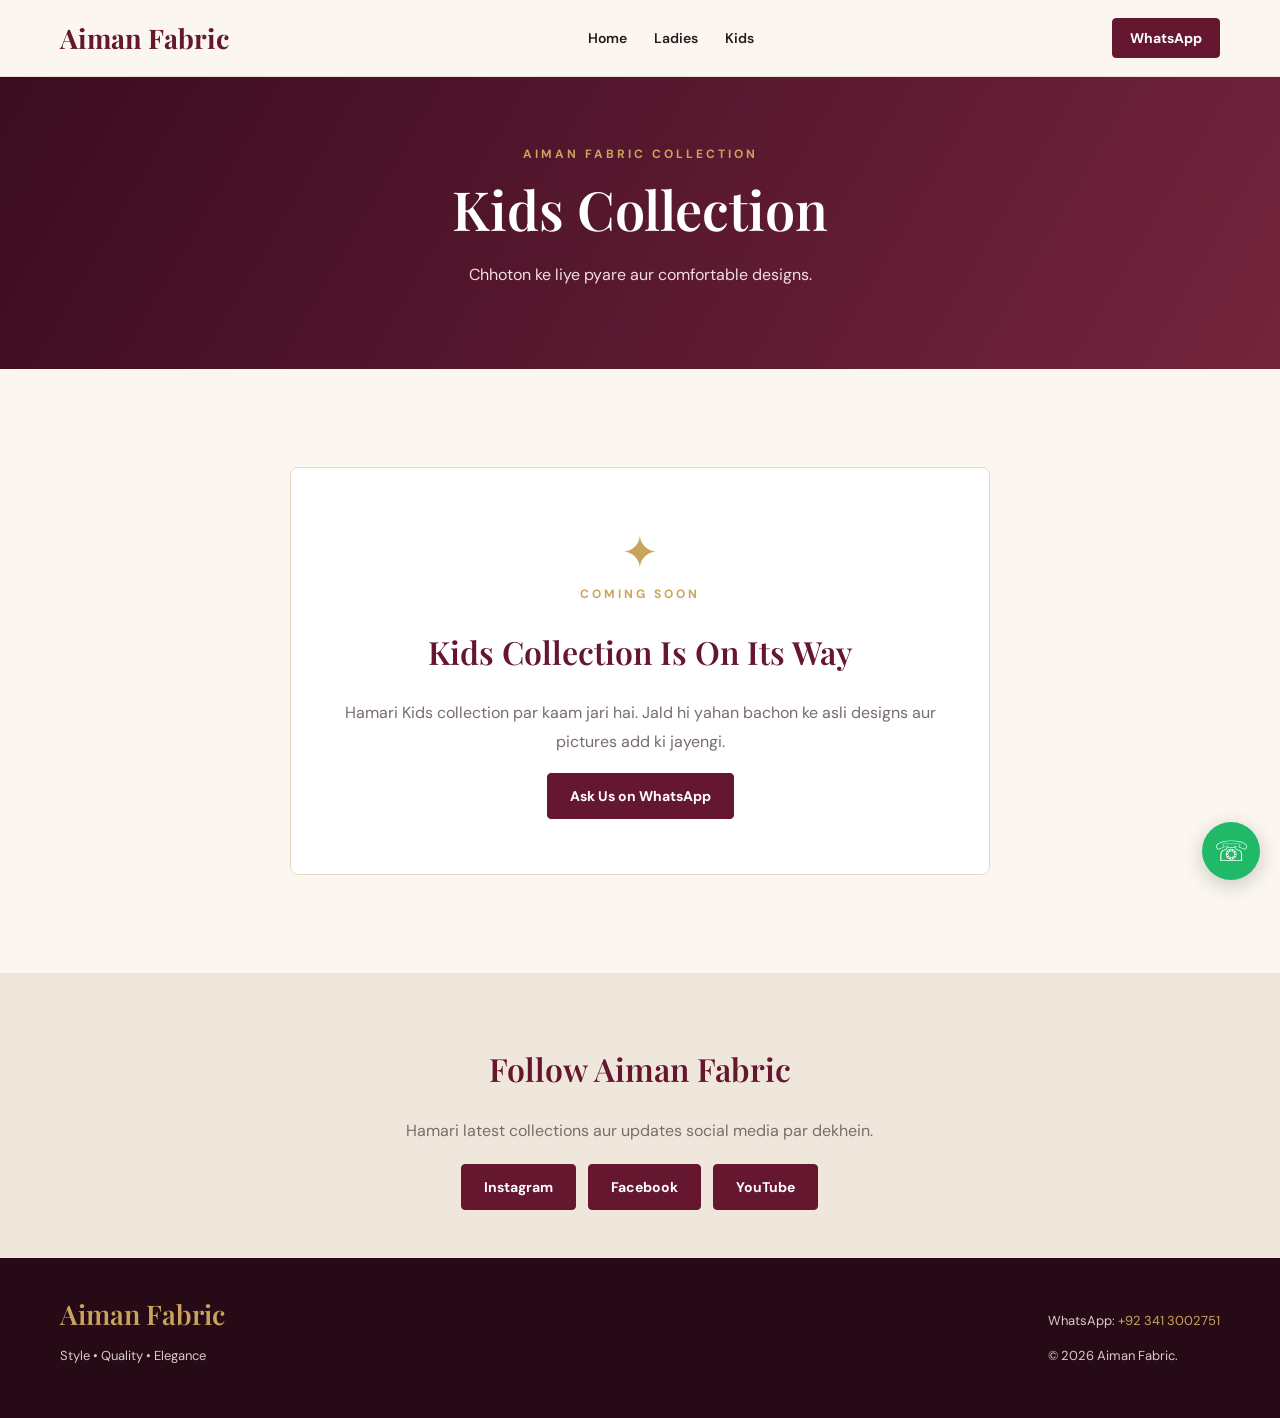
==== kids.html @ 696e2a1f "Initial commit" ====
<!DOCTYPE html>
<html lang="en">
<head>
  <meta charset="UTF-8">
  <meta name="viewport" content="width=device-width, initial-scale=1.0">
  <title>Kids Collection | Aiman Fabric</title>
  <meta name="description" content="Aiman Fabric kids collection. New designs coming soon.">
  <link rel="stylesheet" href="style.css">
</head>
<body>

<header class="site-header">
  <div class="wrap navbar">
    <a class="brand" href="index.html">Aiman Fabric</a>
    <nav class="nav-links">
      <a href="index.html">Home</a>
      <a href="ladies.html">Ladies</a>
      <a href="kids.html">Kids</a>
    </nav>
    <a class="btn btn-small" href="https://wa.me/923413002751" target="_blank">WhatsApp</a>
  </div>
</header>

<main>
  <section class="page-hero">
    <div class="wrap">
      <span class="eyebrow">Aiman Fabric Collection</span>
      <h1>Kids Collection</h1>
      <p>Chhoton ke liye pyare aur comfortable designs.</p>
    </div>
  </section>

  <section class="section">
    <div class="wrap">
      <div class="coming-soon">
        <div class="symbol">✦</div>
        <span class="eyebrow">Coming Soon</span>
        <h2>Kids Collection Is On Its Way</h2>
        <p>Hamari Kids collection par kaam jari hai. Jald hi yahan bachon ke asli designs aur pictures add ki jayengi.</p>
        <a class="btn" href="https://wa.me/923413002751?text=Assalam%20o%20Alaikum%2C%20Kids%20collection%20kab%20available%20hogi%3F" target="_blank">Ask Us on WhatsApp</a>
      </div>
    </div>
  </section>
</main>

<section class="order-strip">
  <div class="wrap">
    <h2>Follow Aiman Fabric</h2>
    <p>Hamari latest collections aur updates social media par dekhein.</p>
    <div style="display:flex;justify-content:center;gap:12px;flex-wrap:wrap;margin-top:20px">
      <a class="btn" href="https://www.instagram.com/aiman.fabric/" target="_blank">Instagram</a>
      <a class="btn" href="https://www.facebook.com/share/18s9bSbmYx/" target="_blank">Facebook</a>
      <a class="btn" href="https://www.youtube.com/channel/UClzyJKndCQKOyNDF1zIoYUw" target="_blank">YouTube</a>
    </div>
  </div>
</section>

<footer class="site-footer">
  <div class="wrap footer-inner">
    <div><div class="footer-brand">Aiman Fabric</div><p>Style • Quality • Elegance</p></div>
    <div><p>WhatsApp: <a href="https://wa.me/923413002751" target="_blank">+92 341 3002751</a></p><p>© <span id="year"></span> Aiman Fabric.</p></div>
  </div>
</footer>

<a class="float-wa" href="https://wa.me/923413002751" target="_blank" aria-label="WhatsApp">☏</a>
<script>document.getElementById('year').textContent = new Date().getFullYear();</script>
</body>
</html>
---- style.css ----
@import url('https://fonts.googleapis.com/css2?family=DM+Sans:wght@400;500;600;700&family=Playfair+Display:wght@500;600;700&display=swap');

:root {
  --wine: #64172f;
  --wine-dark: #350d1c;
  --gold: #c9a45c;
  --cream: #fbf7f0;
  --ink: #261b1e;
  --muted: #786c6c;
}

* { box-sizing: border-box; }
html { scroll-behavior: smooth; }
body {
  margin: 0;
  background: var(--cream);
  color: var(--ink);
  font-family: 'DM Sans', sans-serif;
}
a { color: inherit; text-decoration: none; }
img { max-width: 100%; display: block; }
.wrap { width: min(1160px, 92%); margin: auto; }

.site-header {
  position: sticky;
  top: 0;
  z-index: 20;
  background: rgba(251,247,240,.96);
  border-bottom: 1px solid #e9dfd3;
  backdrop-filter: blur(12px);
}
.navbar {
  min-height: 76px;
  display: flex;
  align-items: center;
  justify-content: space-between;
  gap: 20px;
}
.brand {
  font-family: 'Playfair Display', serif;
  font-size: 27px;
  font-weight: 700;
  color: var(--wine);
}
.nav-links { display: flex; align-items: center; gap: 27px; }
.nav-links a { font-size: 14px; font-weight: 600; }
.nav-links a:hover { color: var(--gold); }

.btn {
  display: inline-flex;
  justify-content: center;
  align-items: center;
  padding: 13px 22px;
  border: 1px solid var(--wine);
  border-radius: 4px;
  background: var(--wine);
  color: white;
  font: inherit;
  font-size: 14px;
  font-weight: 700;
  transition: .25s;
  cursor: pointer;
}
.btn:hover { background: var(--wine-dark); transform: translateY(-2px); }
.btn-outline { background: transparent; color: var(--wine); }
.btn-outline:hover { color: white; }
.btn-gold { background: var(--gold); border-color: var(--gold); color: #241812; }
.btn-small { padding: 10px 17px; }

.hero {
  background: linear-gradient(115deg, #300b1b, #64172f 60%, #8a3b4c);
  color: white;
  overflow: hidden;
}
.hero-inner {
  min-height: 510px;
  display: grid;
  grid-template-columns: 1.1fr .9fr;
  align-items: center;
  gap: 45px;
  padding-top: 65px;
  padding-bottom: 65px;
}
.eyebrow {
  color: var(--gold);
  text-transform: uppercase;
  letter-spacing: 3px;
  font-size: 12px;
  font-weight: 700;
}
.hero h1 {
  max-width: 650px;
  margin: 17px 0;
  font: 600 clamp(38px, 5vw, 66px)/1.12 'Playfair Display', serif;
}
.hero p { max-width: 560px; color: #f2e5e5; line-height: 1.9; }
.hero-actions { display: flex; gap: 12px; flex-wrap: wrap; margin-top: 27px; }
.hero-art {
  min-height: 350px;
  border: 1px solid rgba(201,164,92,.5);
  border-radius: 48% 48% 8px 8px;
  background:
    radial-gradient(circle at 50% 35%, rgba(201,164,92,.28), transparent 40%),
    linear-gradient(145deg,#8c4052,#3a0d20);
  display: grid;
  place-items: center;
  text-align: center;
  padding: 25px;
}
.hero-art span {
  font: italic 64px 'Playfair Display', serif;
  color: var(--gold);
}
.hero-art small { display: block; letter-spacing: 4px; color: #f8e9cf; }

.section { padding: 78px 0; }
.section-heading { text-align: center; margin: 0 auto 38px; }
.section-heading h2 {
  margin: 8px 0 12px;
  font: 600 clamp(30px,4vw,44px) 'Playfair Display', serif;
  color: var(--wine-dark);
}
.section-heading p { color: var(--muted); line-height: 1.7; }

.category-grid {
  display: grid;
  grid-template-columns: 1fr 1fr;
  gap: 24px;
}
.category-card {
  min-height: 310px;
  padding: 40px;
  display: flex;
  flex-direction: column;
  justify-content: end;
  align-items: flex-start;
  border-radius: 8px;
  color: white;
  overflow: hidden;
  background: linear-gradient(135deg,#4b1027,#9b5867);
}
.category-card.kids { background: linear-gradient(135deg,#263f4b,#6c8990); }
.category-card h3 { font: 600 34px 'Playfair Display',serif; margin: 0 0 10px; }
.category-card p { max-width: 430px; line-height: 1.7; color: #f6e9e9; }

.product-grid {
  display: grid;
  grid-template-columns: repeat(3,1fr);
  gap: 25px;
}
.product-card {
  background: white;
  border: 1px solid #eee5dc;
  border-radius: 7px;
  overflow: hidden;
  transition: .25s;
}
.product-card:hover { transform: translateY(-5px); box-shadow: 0 14px 35px #4b102714; }
.product-card img { width: 100%; aspect-ratio: 4/5; object-fit: cover; background: #eee; }
.product-info { padding: 18px; }
.product-info h3 { margin: 0 0 8px; font: 600 20px 'Playfair Display',serif; }
.product-info p { color: var(--muted); font-size: 13px; line-height: 1.6; }
.product-info .btn { width: 100%; margin-top: 8px; }

.page-hero {
  padding: 65px 0;
  text-align: center;
  background: linear-gradient(120deg,#3b0c20,#74243d);
  color: white;
}
.page-hero h1 { font: 600 clamp(36px,5vw,54px) 'Playfair Display',serif; margin: 10px 0; }
.page-hero p { color: #f1dfe3; line-height: 1.7; }

.coming-soon {
  max-width: 700px;
  margin: 20px auto;
  padding: 55px 30px;
  border: 1px solid #e8d9c6;
  background: white;
  text-align: center;
  border-radius: 8px;
}
.coming-soon .symbol { font-size: 45px; color: var(--gold); }
.coming-soon h2 { font: 600 32px 'Playfair Display',serif; color: var(--wine); }
.coming-soon p { color: var(--muted); line-height: 1.8; }

.order-strip {
  padding: 48px 20px;
  text-align: center;
  background: #f0e7dc;
}
.order-strip h2 { font: 600 32px 'Playfair Display',serif; color: var(--wine); }
.order-strip p { color: var(--muted); line-height: 1.7; }

.site-footer { background: #260b17; color: white; padding: 38px 0; }
.footer-inner {
  display: flex;
  align-items: center;
  justify-content: space-between;
  gap: 20px;
}
.footer-brand { font: 600 27px 'Playfair Display',serif; color: var(--gold); }
.site-footer p { color: #d9c9cb; font-size: 13px; line-height: 1.7; }
.site-footer a { color: var(--gold); }

.float-wa {
  position: fixed;
  right: 20px;
  bottom: 20px;
  z-index: 30;
  width: 58px;
  height: 58px;
  border-radius: 50%;
  background: #20b968;
  color: white;
  display: grid;
  place-items: center;
  font-size: 28px;
  box-shadow: 0 5px 20px #0003;
}
.empty-note { text-align: center; color: var(--muted); padding: 25px; }

@media (max-width: 760px) {
  .navbar { min-height: 68px; flex-wrap: wrap; padding: 12px 0; }
  .brand { font-size: 23px; }
  .nav-links { order: 3; width: 100%; justify-content: center; gap: 20px; }
  .nav-links a { font-size: 12px; }
  .hero-inner { grid-template-columns: 1fr; padding-top: 55px; padding-bottom: 45px; gap: 30px; }
  .hero-art { min-height: 230px; }
  .hero-art span { font-size: 48px; }
  .category-grid { grid-template-columns: 1fr; }
  .category-card { min-height: 260px; padding: 27px; }
  .product-grid { grid-template-columns: repeat(2,minmax(0,1fr)); gap: 12px; }
  .product-info { padding: 12px; }
  .product-info h3 { font-size: 16px; }
  .product-info p { font-size: 12px; }
  .product-info .btn { padding: 10px 7px; font-size: 11px; }
  .section { padding: 55px 0; }
  .footer-inner { flex-direction: column; align-items: flex-start; }
}
@media (max-width: 390px) {
  .product-grid { grid-template-columns: 1fr; }
}
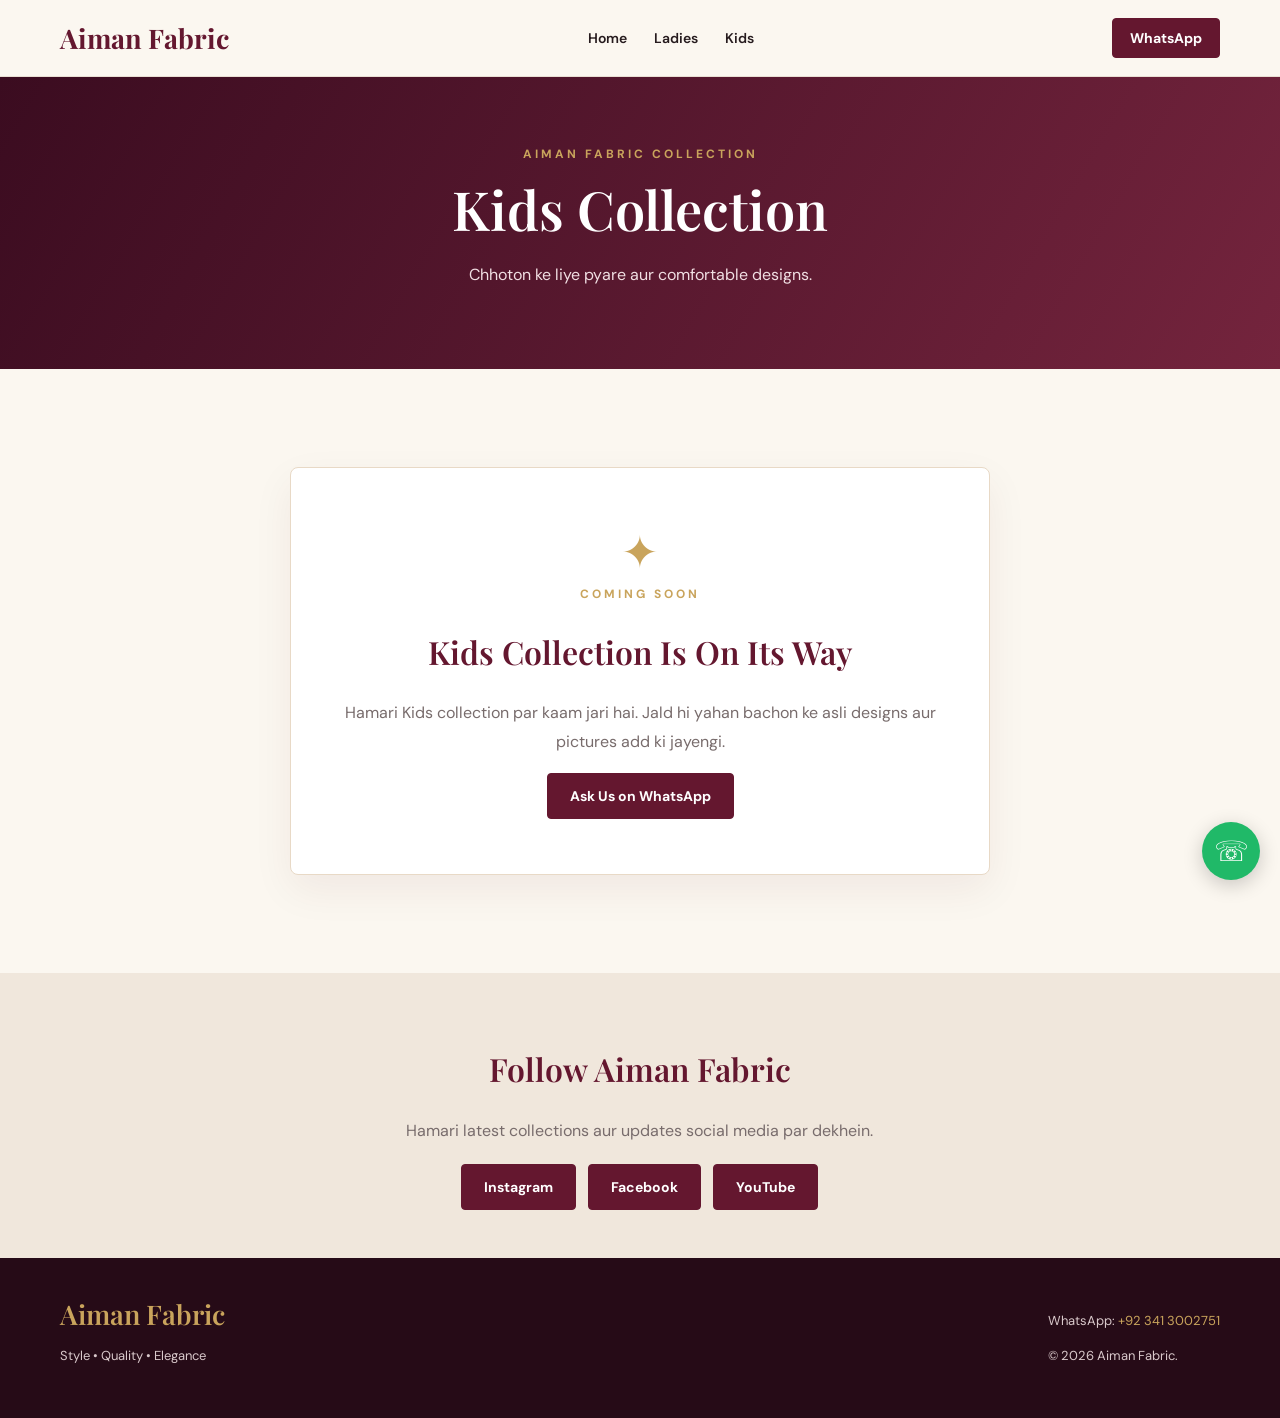
==== commit 67d64bed: "Update Aiman Fabric Website" ====
--- a/kids.html
+++ b/kids.html
@@ -1,3 +1,4 @@
+
 <!DOCTYPE html>
 <html lang="en">
 <head>
@@ -8,16 +9,13 @@
   <link rel="stylesheet" href="style.css">
 </head>
 <body>
-
 <header class="site-header">
   <div class="wrap navbar">
     <a class="brand" href="index.html">Aiman Fabric</a>
     <nav class="nav-links">
-      <a href="index.html">Home</a>
-      <a href="ladies.html">Ladies</a>
-      <a href="kids.html">Kids</a>
+      <a href="index.html">Home</a><a href="ladies.html">Ladies</a><a href="kids.html">Kids</a>
     </nav>
-    <a class="btn btn-small" href="https://wa.me/923413002751" target="_blank">WhatsApp</a>
+    <a class="btn btn-small" href="https://wa.me/923413002751" target="_blank" rel="noopener">WhatsApp</a>
   </div>
 </header>
 
@@ -37,32 +35,31 @@
         <span class="eyebrow">Coming Soon</span>
         <h2>Kids Collection Is On Its Way</h2>
         <p>Hamari Kids collection par kaam jari hai. Jald hi yahan bachon ke asli designs aur pictures add ki jayengi.</p>
-        <a class="btn" href="https://wa.me/923413002751?text=Assalam%20o%20Alaikum%2C%20Kids%20collection%20kab%20available%20hogi%3F" target="_blank">Ask Us on WhatsApp</a>
+        <a class="btn" href="https://wa.me/923413002751?text=Assalam%20o%20Alaikum%2C%20Kids%20collection%20kab%20available%20hogi%3F" target="_blank" rel="noopener">Ask Us on WhatsApp</a>
+      </div>
+    </div>
+  </section>
+
+  <section class="order-strip">
+    <div class="wrap">
+      <h2>Follow Aiman Fabric</h2>
+      <p>Hamari latest collections aur updates social media par dekhein.</p>
+      <div style="display:flex;justify-content:center;gap:12px;flex-wrap:wrap;margin-top:20px">
+        <a class="btn" href="https://www.instagram.com/aiman.fabric/" target="_blank" rel="noopener">Instagram</a>
+        <a class="btn" href="https://www.facebook.com/share/18s9bSbmYx/" target="_blank" rel="noopener">Facebook</a>
+        <a class="btn" href="https://www.youtube.com/channel/UClzyJKndCQKOyNDF1zIoYUw" target="_blank" rel="noopener">YouTube</a>
       </div>
     </div>
   </section>
 </main>
 
-<section class="order-strip">
-  <div class="wrap">
-    <h2>Follow Aiman Fabric</h2>
-    <p>Hamari latest collections aur updates social media par dekhein.</p>
-    <div style="display:flex;justify-content:center;gap:12px;flex-wrap:wrap;margin-top:20px">
-      <a class="btn" href="https://www.instagram.com/aiman.fabric/" target="_blank">Instagram</a>
-      <a class="btn" href="https://www.facebook.com/share/18s9bSbmYx/" target="_blank">Facebook</a>
-      <a class="btn" href="https://www.youtube.com/channel/UClzyJKndCQKOyNDF1zIoYUw" target="_blank">YouTube</a>
-    </div>
-  </div>
-</section>
-
 <footer class="site-footer">
   <div class="wrap footer-inner">
     <div><div class="footer-brand">Aiman Fabric</div><p>Style • Quality • Elegance</p></div>
-    <div><p>WhatsApp: <a href="https://wa.me/923413002751" target="_blank">+92 341 3002751</a></p><p>© <span id="year"></span> Aiman Fabric.</p></div>
+    <div><p>WhatsApp: <a href="https://wa.me/923413002751" target="_blank" rel="noopener">+92 341 3002751</a></p><p>© <span id="year"></span> Aiman Fabric.</p></div>
   </div>
 </footer>
-
-<a class="float-wa" href="https://wa.me/923413002751" target="_blank" aria-label="WhatsApp">☏</a>
-<script>document.getElementById('year').textContent = new Date().getFullYear();</script>
+<a class="float-wa" href="https://wa.me/923413002751" target="_blank" rel="noopener" aria-label="WhatsApp">☏</a>
+<script src="script.js"></script>
 </body>
-</html>+</html>
--- a/style.css
+++ b/style.css
@@ -1,3 +1,4 @@
+
 @import url('https://fonts.googleapis.com/css2?family=DM+Sans:wght@400;500;600;700&family=Playfair+Display:wght@500;600;700&display=swap');
 
 :root {
@@ -19,6 +20,7 @@
 }
 a { color: inherit; text-decoration: none; }
 img { max-width: 100%; display: block; }
+button { font: inherit; }
 .wrap { width: min(1160px, 92%); margin: auto; }
 
 .site-header {
@@ -43,7 +45,7 @@
   color: var(--wine);
 }
 .nav-links { display: flex; align-items: center; gap: 27px; }
-.nav-links a { font-size: 14px; font-weight: 600; }
+.nav-links a { font-size: 14px; font-weight: 600; transition: .2s; }
 .nav-links a:hover { color: var(--gold); }
 
 .btn {
@@ -55,7 +57,6 @@
   border-radius: 4px;
   background: var(--wine);
   color: white;
-  font: inherit;
   font-size: 14px;
   font-weight: 700;
   transition: .25s;
@@ -71,6 +72,7 @@
   background: linear-gradient(115deg, #300b1b, #64172f 60%, #8a3b4c);
   color: white;
   overflow: hidden;
+  position: relative;
 }
 .hero-inner {
   min-height: 510px;
@@ -78,8 +80,7 @@
   grid-template-columns: 1.1fr .9fr;
   align-items: center;
   gap: 45px;
-  padding-top: 65px;
-  padding-bottom: 65px;
+  padding: 65px 0;
 }
 .eyebrow {
   color: var(--gold);
@@ -99,18 +100,14 @@
   min-height: 350px;
   border: 1px solid rgba(201,164,92,.5);
   border-radius: 48% 48% 8px 8px;
-  background:
-    radial-gradient(circle at 50% 35%, rgba(201,164,92,.28), transparent 40%),
-    linear-gradient(145deg,#8c4052,#3a0d20);
+  background: radial-gradient(circle at 50% 35%, rgba(201,164,92,.28), transparent 40%), linear-gradient(145deg,#8c4052,#3a0d20);
   display: grid;
   place-items: center;
   text-align: center;
   padding: 25px;
-}
-.hero-art span {
-  font: italic 64px 'Playfair Display', serif;
-  color: var(--gold);
-}
+  animation: float 5s ease-in-out infinite;
+}
+.hero-art span { font: italic 64px 'Playfair Display', serif; color: var(--gold); }
 .hero-art small { display: block; letter-spacing: 4px; color: #f8e9cf; }
 
 .section { padding: 78px 0; }
@@ -122,11 +119,7 @@
 }
 .section-heading p { color: var(--muted); line-height: 1.7; }
 
-.category-grid {
-  display: grid;
-  grid-template-columns: 1fr 1fr;
-  gap: 24px;
-}
+.category-grid { display: grid; grid-template-columns: 1fr 1fr; gap: 24px; }
 .category-card {
   min-height: 310px;
   padding: 40px;
@@ -138,7 +131,9 @@
   color: white;
   overflow: hidden;
   background: linear-gradient(135deg,#4b1027,#9b5867);
-}
+  transition: .35s;
+}
+.category-card:hover { transform: translateY(-6px); box-shadow: 0 18px 40px #4b10272b; }
 .category-card.kids { background: linear-gradient(135deg,#263f4b,#6c8990); }
 .category-card h3 { font: 600 34px 'Playfair Display',serif; margin: 0 0 10px; }
 .category-card p { max-width: 430px; line-height: 1.7; color: #f6e9e9; }
@@ -151,16 +146,63 @@
 .product-card {
   background: white;
   border: 1px solid #eee5dc;
-  border-radius: 7px;
+  border-radius: 8px;
   overflow: hidden;
-  transition: .25s;
-}
-.product-card:hover { transform: translateY(-5px); box-shadow: 0 14px 35px #4b102714; }
-.product-card img { width: 100%; aspect-ratio: 4/5; object-fit: cover; background: #eee; }
-.product-info { padding: 18px; }
-.product-info h3 { margin: 0 0 8px; font: 600 20px 'Playfair Display',serif; }
+  transition: .3s;
+  position: relative;
+}
+.product-card:hover { transform: translateY(-7px); box-shadow: 0 16px 38px #4b10271a; }
+.product-image { position: relative; overflow: hidden; background: #eee5dc; }
+.product-card img {
+  width: 100%;
+  aspect-ratio: 4/5;
+  object-fit: cover;
+  transition: transform .6s;
+}
+.product-card:hover img { transform: scale(1.045); }
+.product-tag {
+  position: absolute;
+  top: 13px;
+  left: 13px;
+  background: var(--gold);
+  color: #291b13;
+  padding: 7px 12px;
+  font-size: 10px;
+  font-weight: 700;
+  letter-spacing: 1px;
+  text-transform: uppercase;
+  border-radius: 2px;
+}
+.favourite-btn {
+  position: absolute;
+  top: 12px;
+  right: 12px;
+  width: 40px;
+  height: 40px;
+  border: 0;
+  border-radius: 50%;
+  background: #fff;
+  color: var(--wine);
+  font-size: 25px;
+  cursor: pointer;
+  box-shadow: 0 3px 12px #0002;
+  transition: .2s;
+}
+.favourite-btn:hover { transform: scale(1.1); }
+.favourite-btn.active { color: #c21d50; }
+.product-info { padding: 19px; }
+.product-number { color: var(--gold); font-size: 10px; font-weight: 700; letter-spacing: 1.5px; }
+.product-info h3 { margin: 8px 0; font: 600 21px 'Playfair Display',serif; }
 .product-info p { color: var(--muted); font-size: 13px; line-height: 1.6; }
-.product-info .btn { width: 100%; margin-top: 8px; }
+.product-meta {
+  display: flex;
+  justify-content: space-between;
+  gap: 8px;
+  color: var(--muted);
+  font-size: 10px;
+  margin: 14px 0;
+}
+.product-order { width: 100%; }
 
 .page-hero {
   padding: 65px 0;
@@ -179,26 +221,22 @@
   background: white;
   text-align: center;
   border-radius: 8px;
+  box-shadow: 0 15px 40px #4b102710;
 }
 .coming-soon .symbol { font-size: 45px; color: var(--gold); }
 .coming-soon h2 { font: 600 32px 'Playfair Display',serif; color: var(--wine); }
 .coming-soon p { color: var(--muted); line-height: 1.8; }
 
-.order-strip {
-  padding: 48px 20px;
-  text-align: center;
-  background: #f0e7dc;
-}
+.order-strip { padding: 48px 20px; text-align: center; background: #f0e7dc; }
 .order-strip h2 { font: 600 32px 'Playfair Display',serif; color: var(--wine); }
 .order-strip p { color: var(--muted); line-height: 1.7; }
 
+.feedback-section { padding: 65px 20px; text-align: center; }
+.feedback-section h2 { font: 600 32px 'Playfair Display',serif; color: var(--wine); }
+.feedback-section p { color: var(--muted); line-height: 1.8; }
+
 .site-footer { background: #260b17; color: white; padding: 38px 0; }
-.footer-inner {
-  display: flex;
-  align-items: center;
-  justify-content: space-between;
-  gap: 20px;
-}
+.footer-inner { display: flex; align-items: center; justify-content: space-between; gap: 20px; }
 .footer-brand { font: 600 27px 'Playfair Display',serif; color: var(--gold); }
 .site-footer p { color: #d9c9cb; font-size: 13px; line-height: 1.7; }
 .site-footer a { color: var(--gold); }
@@ -217,15 +255,25 @@
   place-items: center;
   font-size: 28px;
   box-shadow: 0 5px 20px #0003;
-}
+  transition: .2s;
+}
+.float-wa:hover { transform: scale(1.1); }
 .empty-note { text-align: center; color: var(--muted); padding: 25px; }
+
+.reveal { opacity: 0; transform: translateY(22px); transition: opacity .7s, transform .7s; }
+.reveal.visible { opacity: 1; transform: translateY(0); }
+
+@keyframes float {
+  0%,100% { transform: translateY(0); }
+  50% { transform: translateY(-10px); }
+}
 
 @media (max-width: 760px) {
   .navbar { min-height: 68px; flex-wrap: wrap; padding: 12px 0; }
   .brand { font-size: 23px; }
   .nav-links { order: 3; width: 100%; justify-content: center; gap: 20px; }
   .nav-links a { font-size: 12px; }
-  .hero-inner { grid-template-columns: 1fr; padding-top: 55px; padding-bottom: 45px; gap: 30px; }
+  .hero-inner { grid-template-columns: 1fr; padding: 55px 0 45px; gap: 30px; }
   .hero-art { min-height: 230px; }
   .hero-art span { font-size: 48px; }
   .category-grid { grid-template-columns: 1fr; }
@@ -234,10 +282,15 @@
   .product-info { padding: 12px; }
   .product-info h3 { font-size: 16px; }
   .product-info p { font-size: 12px; }
-  .product-info .btn { padding: 10px 7px; font-size: 11px; }
+  .product-order { padding: 10px 7px; font-size: 11px; }
+  .product-meta { flex-direction: column; }
   .section { padding: 55px 0; }
   .footer-inner { flex-direction: column; align-items: flex-start; }
 }
 @media (max-width: 390px) {
   .product-grid { grid-template-columns: 1fr; }
-}+}
+@media (prefers-reduced-motion: reduce) {
+  *, *::before, *::after { scroll-behavior: auto !important; animation: none !important; transition: none !important; }
+  .reveal { opacity: 1; transform: none; }
+}
